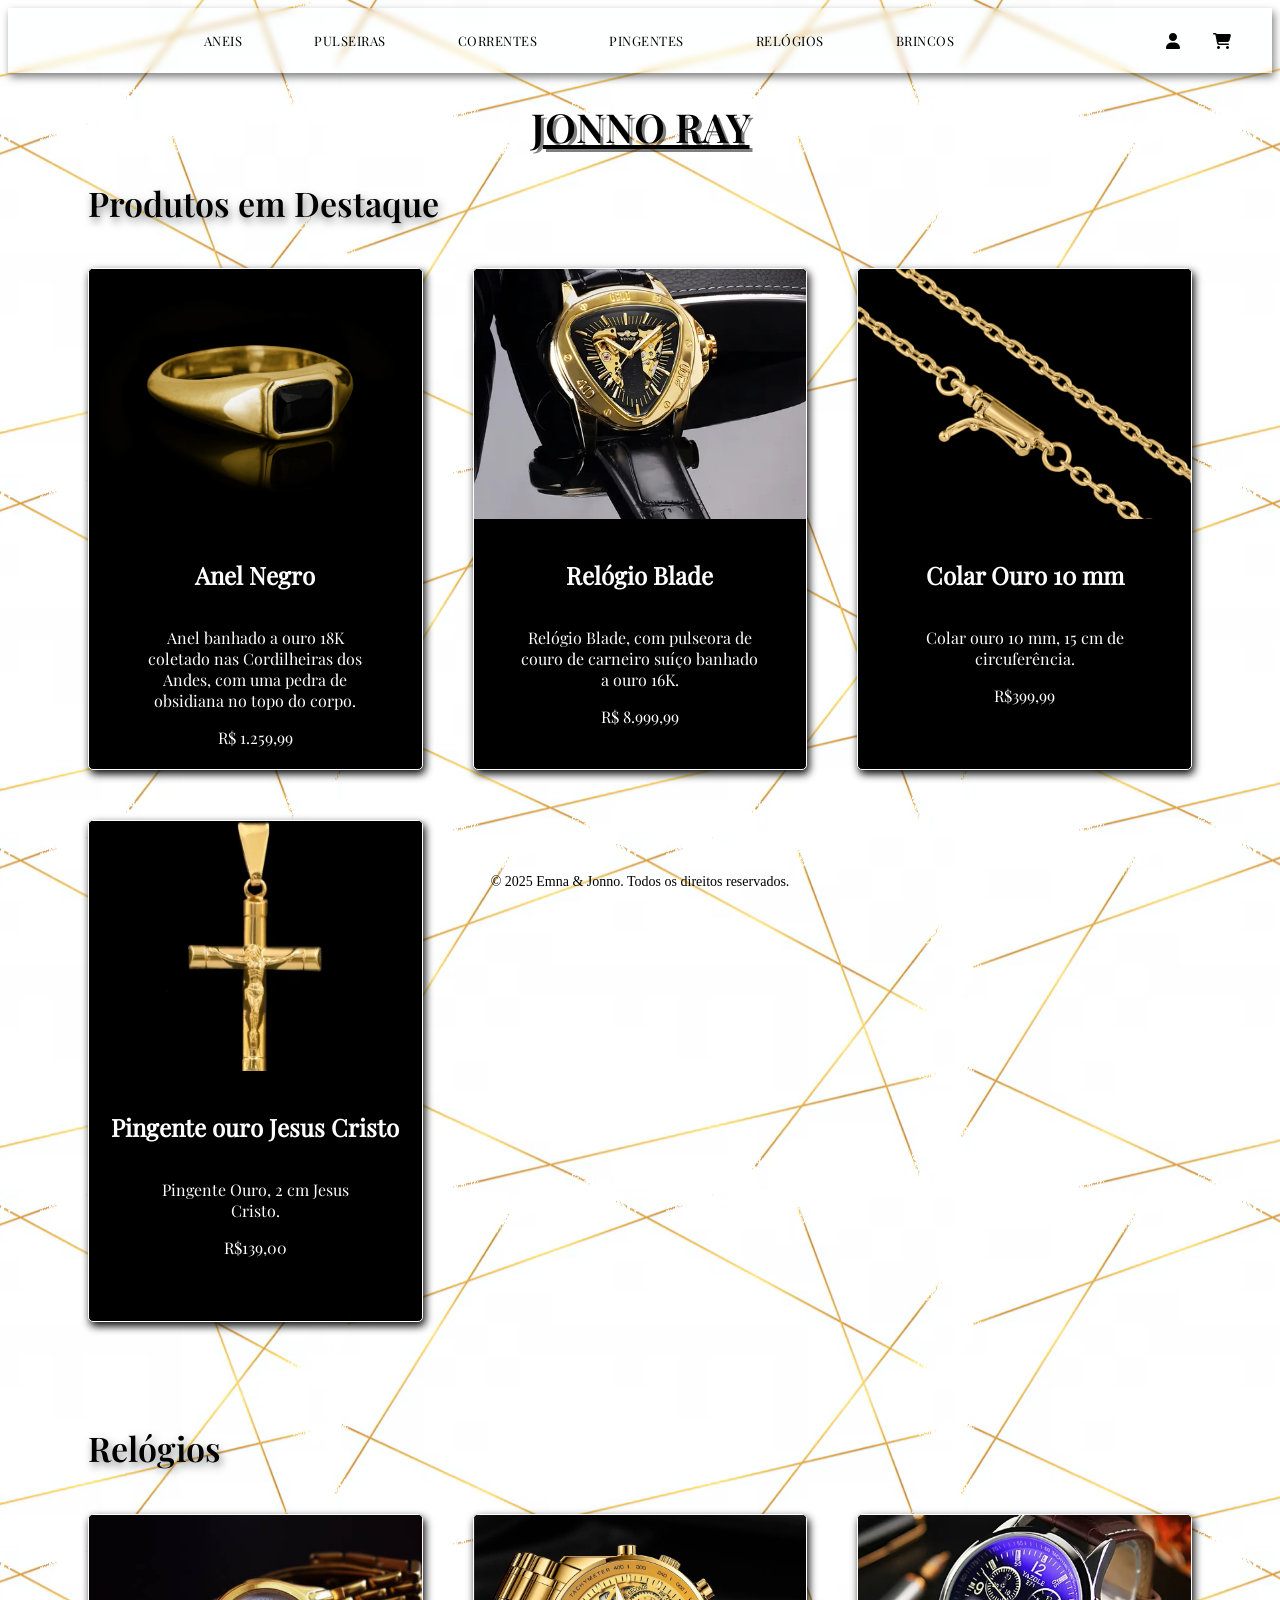
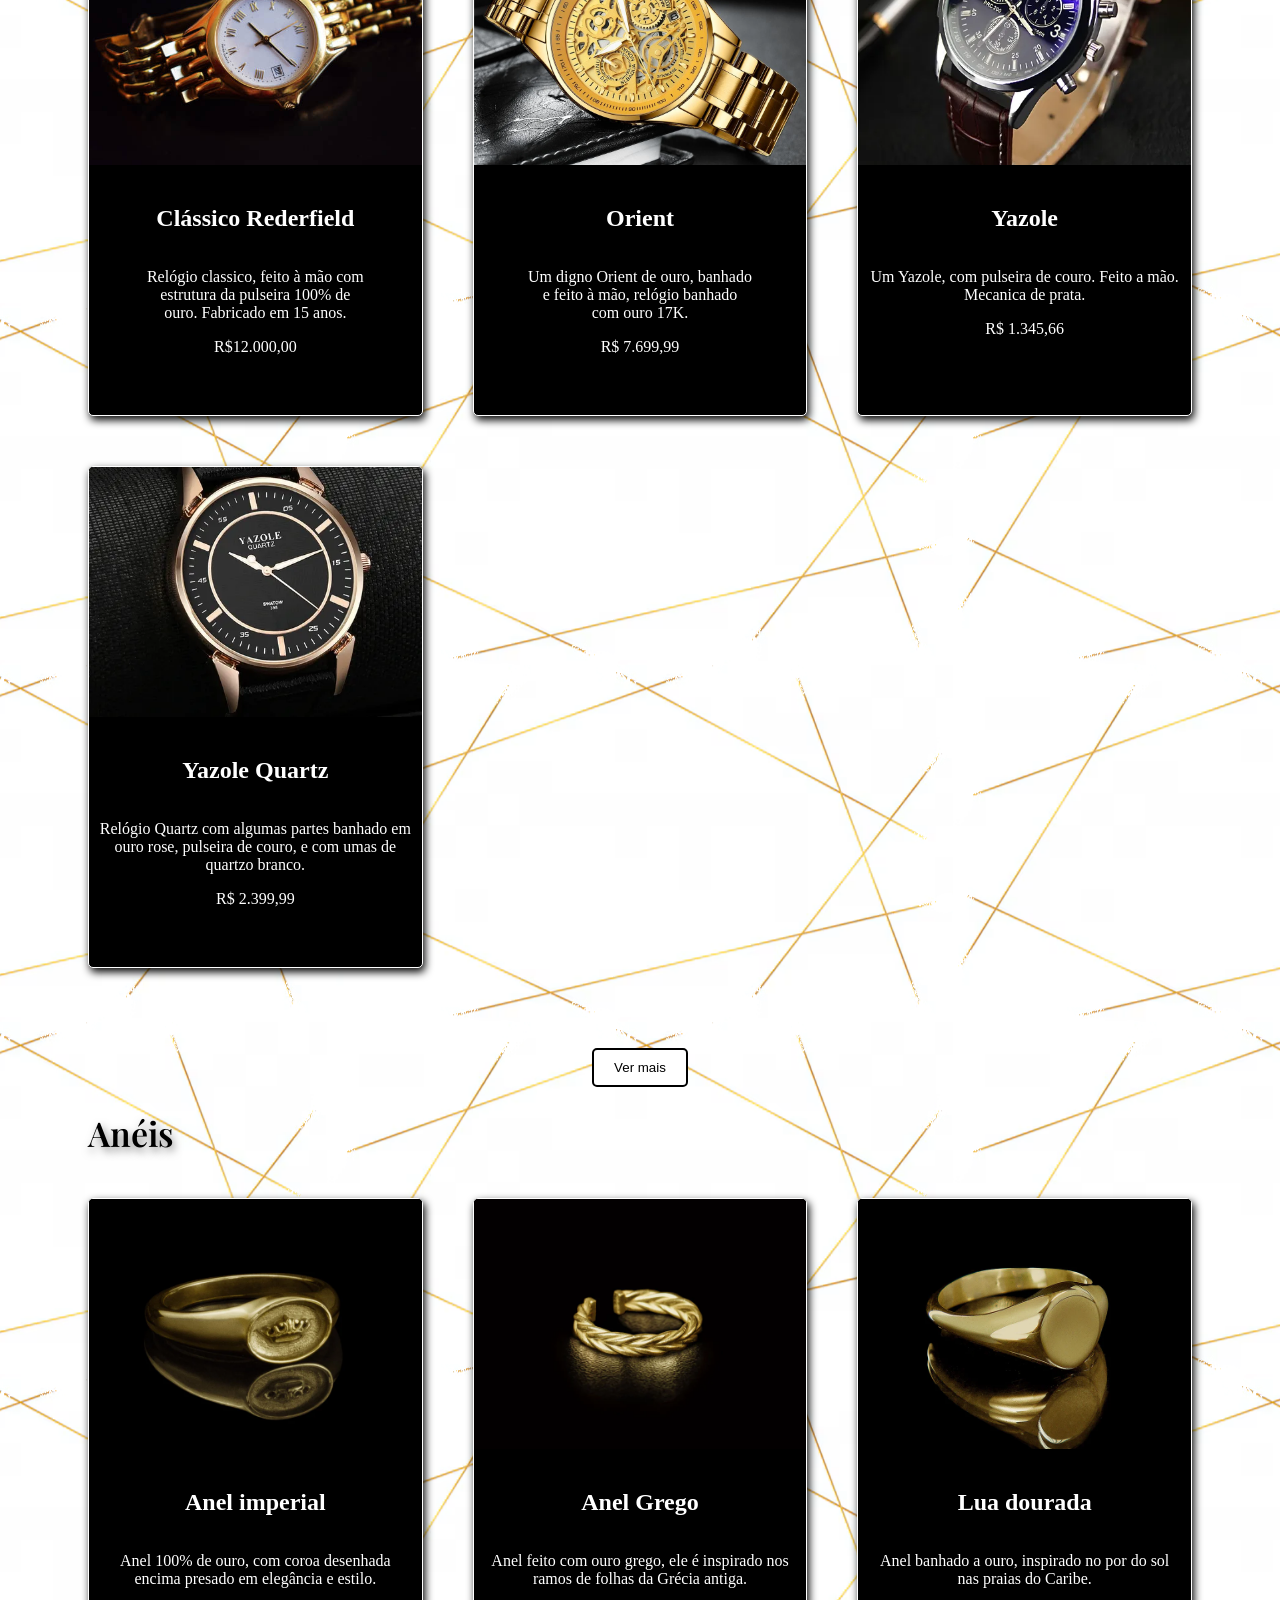
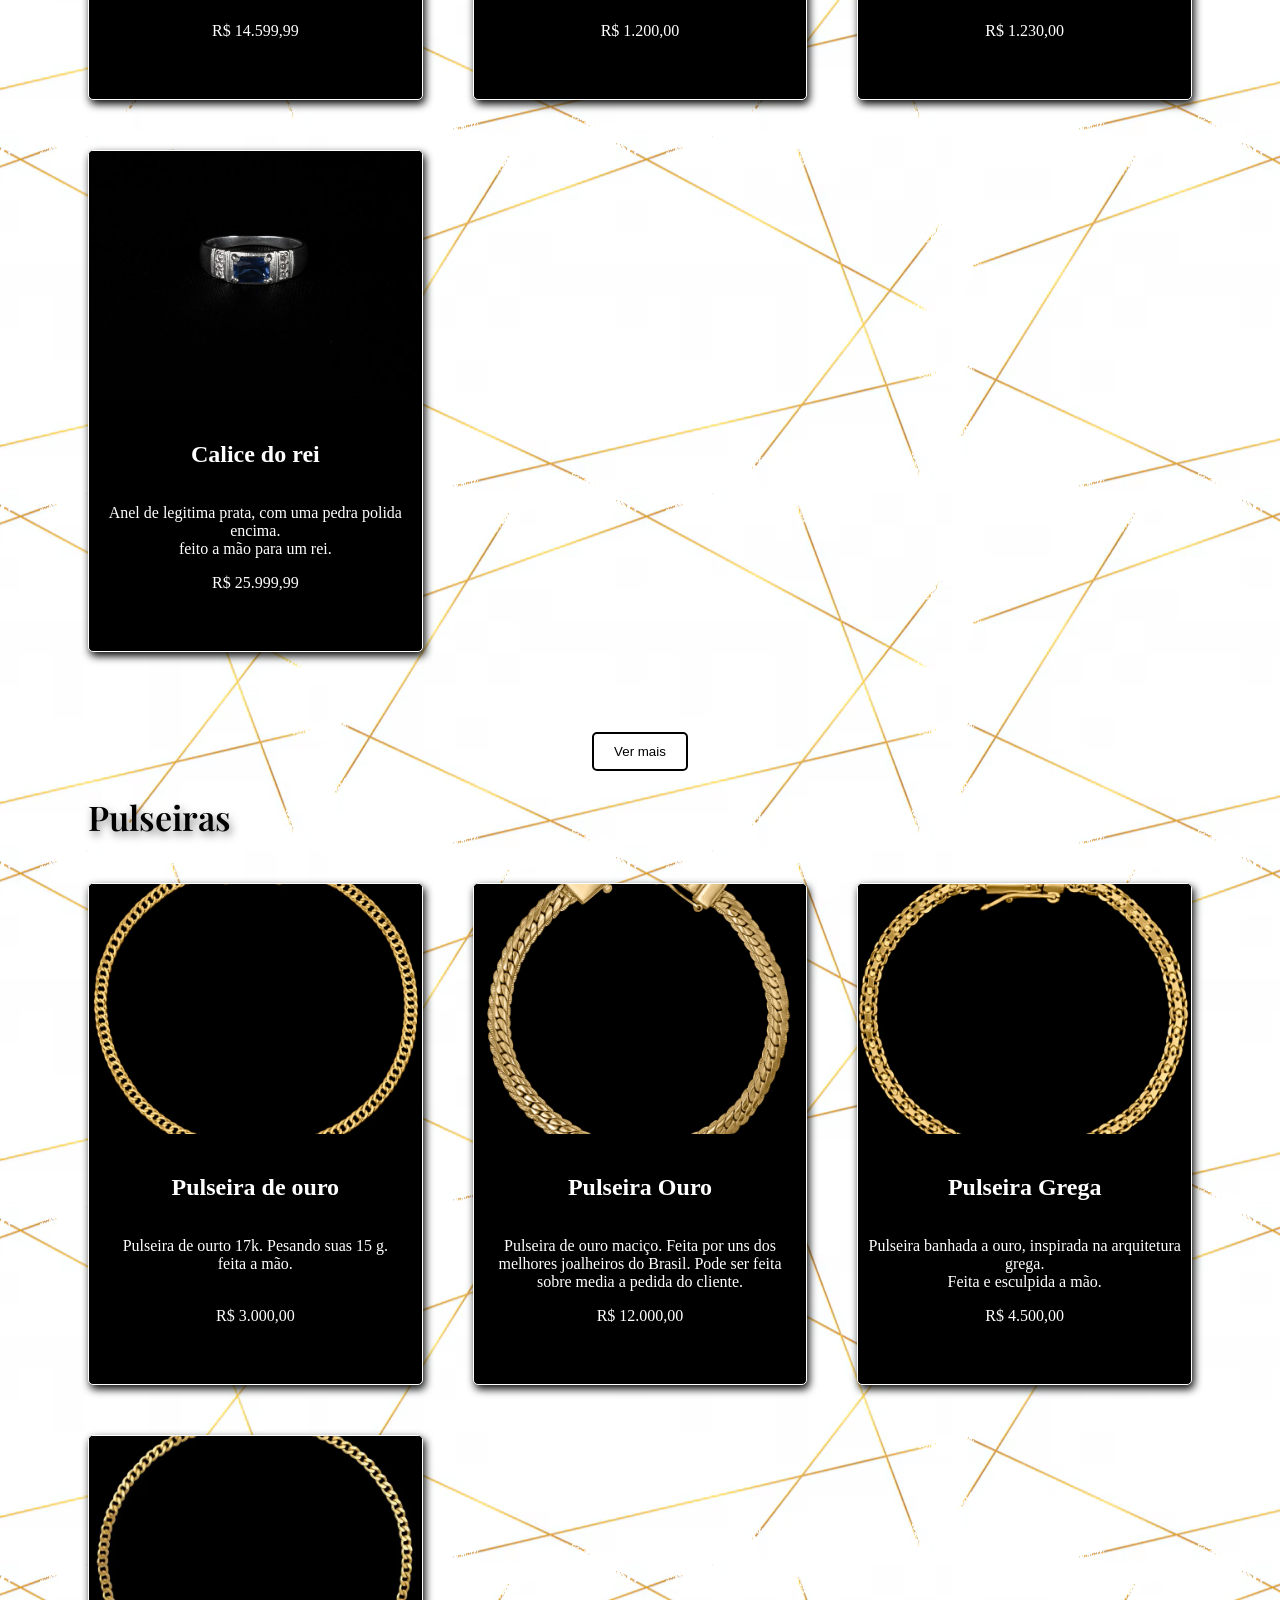
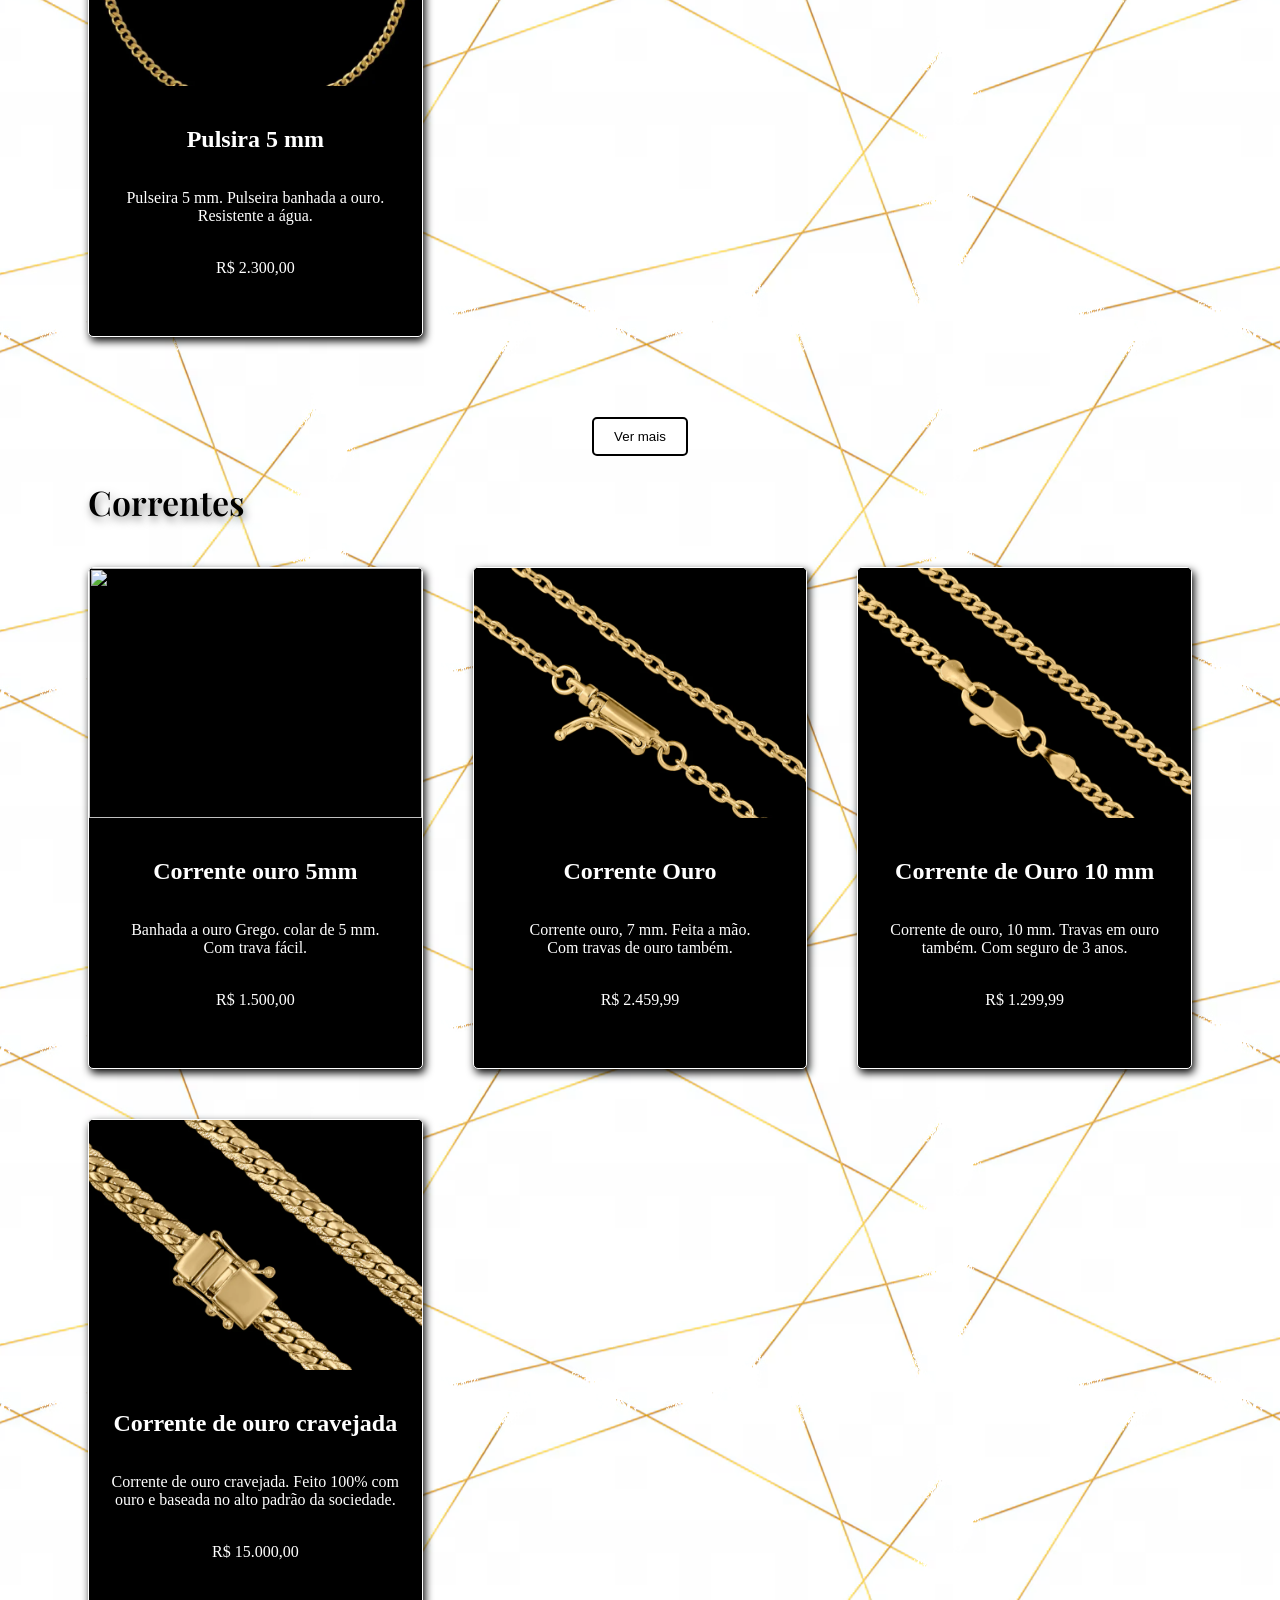
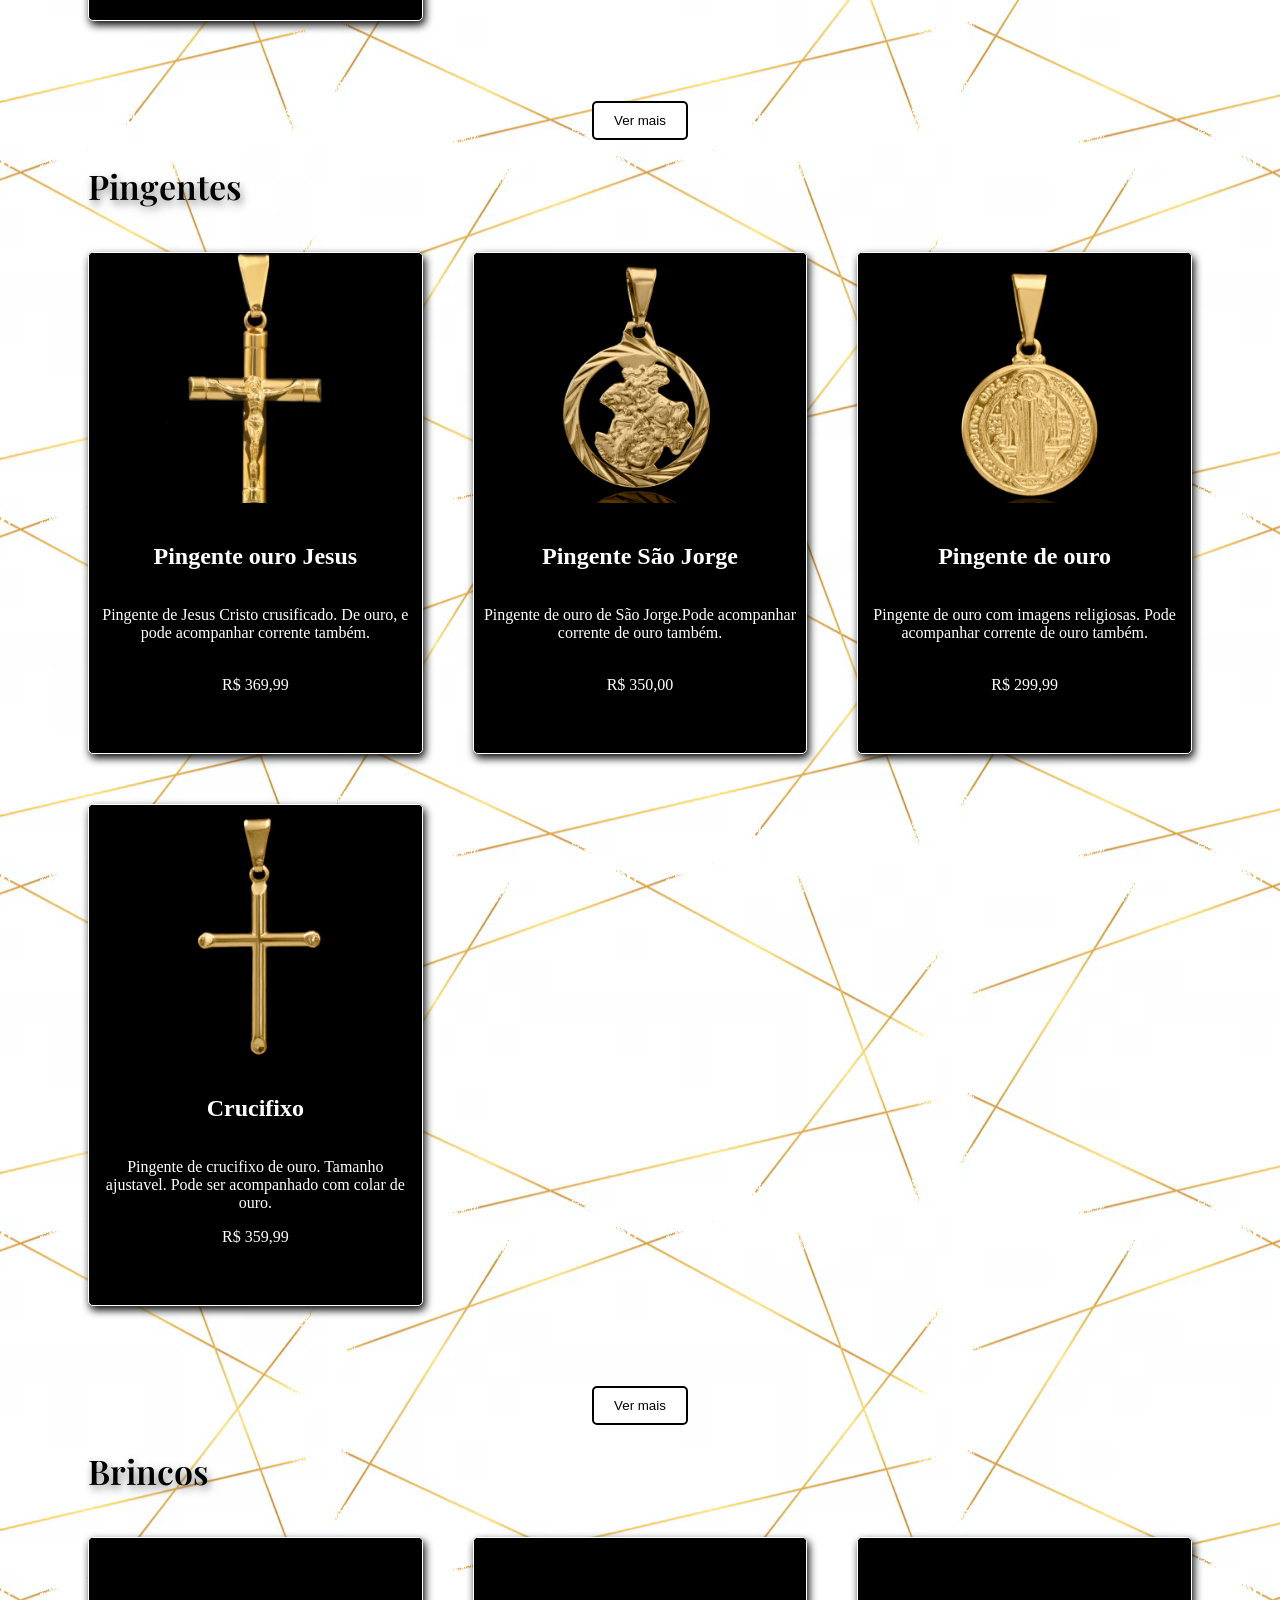
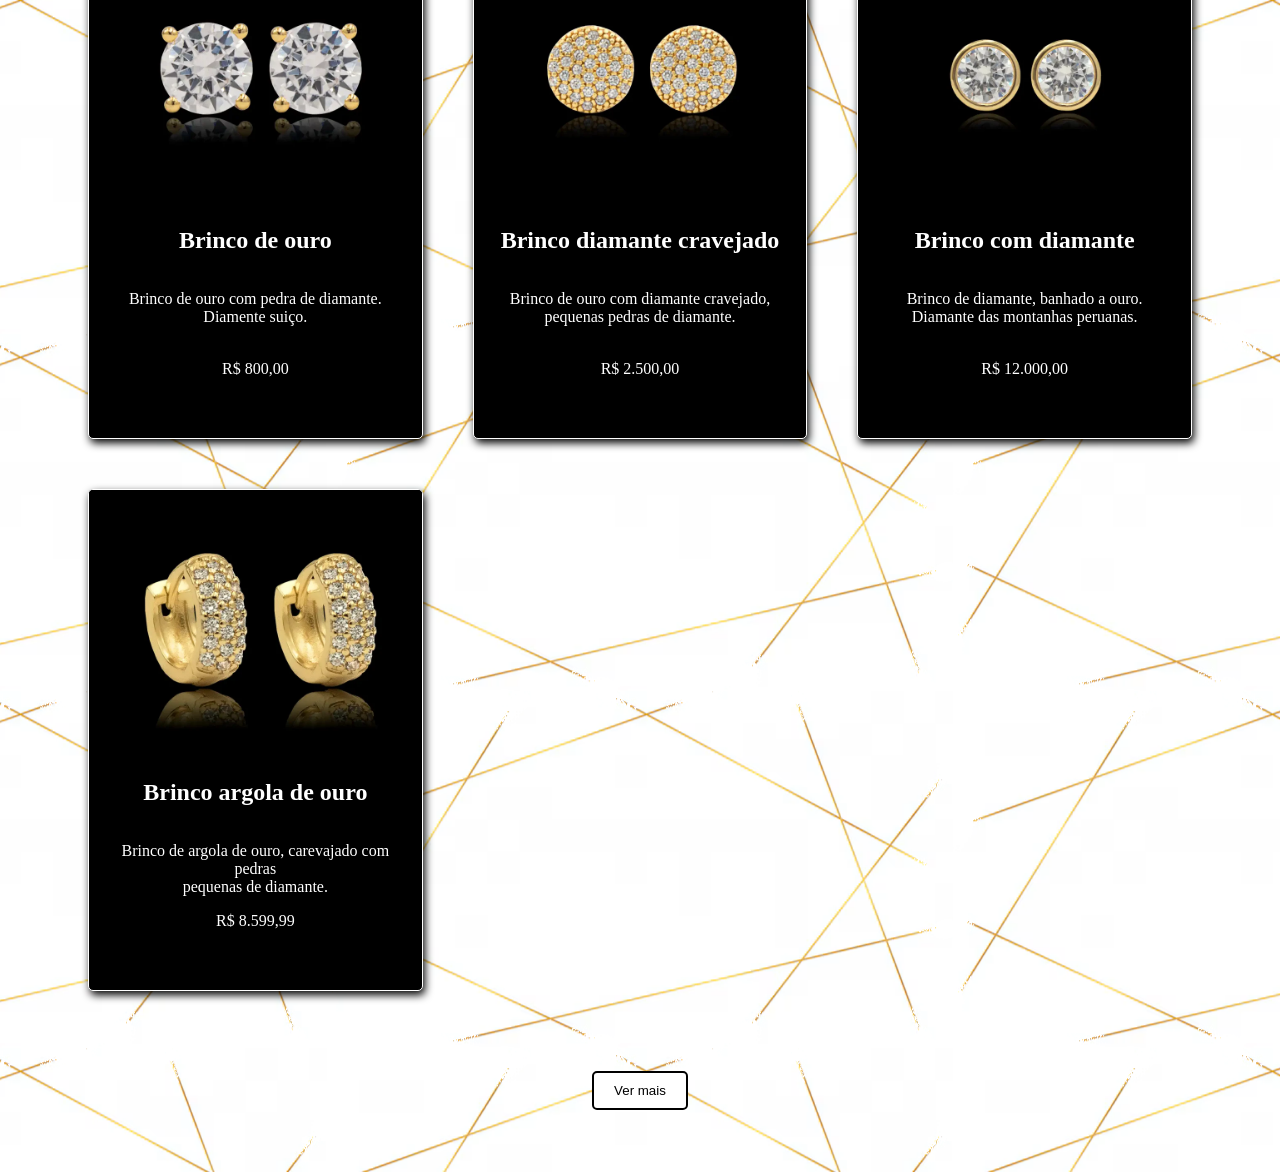
==== Emna&Jonno/jonno.html @ e4419581 "Add files via upload Primeiro commit para lançar o site." ====
<!DOCTYPE html>
<html lang="pt-BR">
<head>
    <meta charset="UTF-8">
    <meta name="viewport" content="width=device-width, initial-scale=1.0">
    <link rel="stylesheet" href="https://cdnjs.cloudflare.com/ajax/libs/normalize/8.0.1/normalize.min.css">
    <link rel="stylesheet" href="css/jonno.css">
    <link rel="stylesheet" href="https://cdnjs.cloudflare.com/ajax/libs/font-awesome/6.4.0/css/all.min.css">
    <title>Jonno Ray</title>
</head>
<body>
    <header class="navbar">
        <nav style="display: flex;">

            <i id="main-menu" class="fa fa-bars" aria-hidden="true"></i>
            

          <ul class="menu" id="menu">

            <li class="dropdown">
                <a href="#aneis" class="dropbtn">ANEIS</a>
                <div class="dropdown-content">
                  <a href="#" class="animacao">Ouro</a>
                  <a href="#" class="animacao">Prata</a>
                </div>
              </li>

            <li class="dropdown">
                <a href="#pulseiras" class="dropbtn">PULSEIRAS</a>
                <div class="dropdown-content">
                  <a href="#" class="animacao">Ouro</a>
                  <a href="#" class="animacao">Prata</a>
                </div>
              </li>

            <li class="dropdown">
                <a href="#correntes" class="dropbtn">CORRENTES</a>
                <div class="dropdown-content">
                  <a href="#" class="animacao">Ouro</a>
                  <a href="#" class="animacao">Prata</a>
                </div>
              </li>

            <li class="dropdown">
                <a href="#pingentes" class="dropbtn">PINGENTES</a>
                <div class="dropdown-content">
                  <a href="#" class="animacao">Ouro</a>
                  <a href="#" class="animacao">Prata</a>
                </div>
              </li>

            <li class="dropdown">
                <a href="#relogios" class="dropbtn">RELÓGIOS</a>
                <div class="dropdown-content">
                  <a href="#" class="animacao">Ouro</a>
                  <a href="#" class="animacao">Prata</a>
                </div>
              </li>

             <li class="dropdown">
                <a href="#brincos" class="dropbtn">BRINCOS</a>
                <div class="dropdown-content">
                  <a href="#" class="animacao">Ouro</a>
                  <a href="#" class="animacao">Prata</a>
                </div>
              </li>
            
          </ul>

          <div class="icon">

            <div class="main-user">
              <a href="login.html"><i  id="main-user" class="fa fa-user" aria-hidden="true"></i></a>  
            </div>

            <div class="main-cart">
                <a href="carrinho.html"><i id="main-cart" class="fa fa-shopping-cart" aria-hidden="true"></i></a>
            </div>

          </div>
        
        </nav>
      </header>

      <!-------------------- main -------------------->

      <main>

        <u><h1 class="h1-titulo">JONNO RAY</h1></u>

        <h1 class="h1">Produtos em Destaque</h1>

        <section class="produtos">
            <div class="box">
                <div class="box-img">
                    <img src="img/JonnoRay-img/anel ouro 1.webp" alt="Anél Negro de ouro">
                </div>
                <div class="box-info">
                    <h2 class="descricao">Anel Negro</h2>
                    <p class="descricao">Anel banhado a ouro 18K<br>coletado nas Cordilheiras dos<br>Andes, com uma pedra de<br>obsidiana no topo do corpo.</p>
                    <span class="descricao">R$ 1.259,99</span>
                </div>
            </div>

            <div class="box">
                <div class="box-img">
                    <img src="img/JonnoRay-img/relogio novo de ouro.webp" alt="Relógio de ouro - Blade">
                </div>
                <div class="box-info">
                    <h2 class="descricao">Relógio Blade</h2>
                    <p class="descricao">Relógio Blade, com pulseora de<br>couro de carneiro suíço banhado<br>a ouro 16K.</p>
                    <span class="descricao">R$ 8.999,99</span>
                </div>
            </div>

            <div class="box">
                <div class="box-img">
                    <img src="img/JonnoRay-img/colar ouro 2.webp" alt="Colar de ouro">
                </div>
                <div class="box-info">
                    <h2 class="descricao">Colar Ouro 10 mm</h2>
                    <p class="descricao">Colar ouro 10 mm, 15 cm de<br>circuferência.</p>
                    <span class="descricao">R$399,99</span>
                </div>
            </div>

            <div class="box">
                <div class="box-img">
                    <img src="img/JonnoRay-img/pingente ouro 1.webp" alt="Pinjente de cruz de ouro">
                </div>
                <div class="box-info">
                    <h2 class="descricao">Pingente ouro Jesus Cristo</h2>
                    <p class="descricao">Pingente Ouro, 2 cm Jesus<br>Cristo.</p>
                    <span class="descricao">R$139,00</span>
                </div>
            </div>
        </section>

        <!-------------------- segundo andar -------------------->

        <h1 class="h1">Relógios</h1>

        <section class="produtos" id="relogios">
            <div class="box" id="relogios">
                <div class="box-img">
                    <img src="img/JonnoRay-img/relogio ouro 4.jpg" alt="Relógio de ouro Clássico Rederfield">
                </div>
                <div class="box-info">
                    <h2>Clássico Rederfield</h2>
                    <p>Relógio classico, feito à mão com<br>estrutura da pulseira 100% de<br>ouro. Fabricado em 15 anos.</p>
                    <span>R$12.000,00</span>
                    <button class="b-comprar">Comprar</button>
                </div>
            </div>

            <div class="box" id="relogios">
                <div class="box-img">
                    <img src="img/JonnoRay-img/Relógio ouro 2.webp" alt="Relógio de ouro Orient">
                </div>
                <div class="box-info">
                    <h2>Orient</h2>
                    <p>Um digno Orient de ouro, banhado<br>e feito à mão, relógio banhado<br>com ouro 17K.</p>
                    <span>R$ 7.699,99</span>
                    <button class="b-comprar">Comprar</button>
                </div>
            </div>

            <div class="box" id="relogios">
                <div class="box-img">
                    <img src="img/JonnoRay-img/relogio prata 1.webp" alt="Relógio de prata">
                </div>
                <div class="box-info">
                    <h2>Yazole</h2>
                    <p>Um Yazole, com pulseira de couro.
                        Feito a mão. <br>
                        Mecanica de prata.</p>
                    <span>R$ 1.345,66</span>
                    <button class="b-comprar">Comprar</button>
                </div>
            </div>

            <div class="box" id="relogios">
                <div class="box-img">
                    <img src="img/JonnoRay-img/relogio ouro 1.webp" alt="Relógio de ouro">
                </div>
                <div class="box-info">
                    <h2>Yazole Quartz
                    </h2>
                    <p>Relógio Quartz com algumas partes banhado em ouro rose, pulseira de couro, e com umas de quartzo branco.</p>
                    <span>R$ 2.399,99</span>
                    <button class="b-comprar">Comprar</button>
                </div>
            </div>
        </section>

        

        <section id="extraSection1" class="hidden produtos">
            <div class="box">
                <div class="box-img">
                    <img src="img/JonnoRay-img/Relógio ouro 2.webp" alt="">
                </div>
                <div class="box-info">
                    <h2></h2>
                    <p></p>
                    <span></span>
                    <button class="b-comprar">Comprar</button>
                </div>
            </div>
            <div class="box">
                <div class="box-img">
                    
                </div>
                <div class="box-info">
                    <h2></h2>
                    <p></p>
                    <span></span>
                    <button class="b-comprar">Comprar</button>
                </div>
            </div>
            <div class="box">
                <div class="box-img">
                    
                </div>
                <div class="box-info">
                    <h2></h2>
                    <p></p>
                    <span></span>
                    <button class="b-comprar">Comprar</button>
                </div>
            </div>
            <div class="box">
                <div class="box-img">
                    
                </div>
                <div class="box-info">
                    <h2></h2>
                    <p></p>
                    <span></span>
                    <button class="b-comprar">Comprar</button>
                </div>
            </div>
          </section>

          <div class="divVerMais">
            <button id="verMaisBtn1" class="BVerMais">Ver mais</button>
          </div>

        <!-------------------- terceiro andar -------------------->

        <h1 class="h1">Anéis</h1>

        <section class="produtos" id="aneis">
            <div class="box" id="aneis">
                <div class="box-img">
                    <img src="img/JonnoRay-img/anel ouro 2.webp" alt="">
                </div>
                <div class="box-info">
                    <h2>Anel imperial</h2>
                    <p>Anel 100% de ouro, com coroa desenhada encima
                        presado em elegância e estilo.</p><br>
                    <span>R$ 14.599,99</span>
                    <button class="b-comprar">Comprar</button>
                </div>
            </div>

            <div class="box" id="aneis">
                <div class="box-img">
                    <img src="img/JonnoRay-img/anel ouro 5.webp" alt="">
                </div>
                <div class="box-info">
                    <h2>Anel Grego</h2>
                    <p>Anel feito com ouro grego, ele é inspirado nos ramos de
                        folhas da Grécia antiga.</p><br>
                    <span>R$ 1.200,00</span>
                    <button class="b-comprar">Comprar</button>
                </div>
            </div>

            <div class="box" id="aneis">
                <div class="box-img">
                    <img src="img/JonnoRay-img/anel ouro 3.webp" alt="">
                </div>
                <div class="box-info">
                    <h2>Lua dourada</h2>
                    <p>Anel banhado a ouro, inspirado no por do sol nas
                        praias do Caribe.</p><br>
                    <span>R$ 1.230,00</span>
                    <button class="b-comprar">Comprar</button>
                </div>
            </div>

            <div class="box" id="aneis">
                <div class="box-img">
                    <img src="img/JonnoRay-img/anel prata 4.webp" alt="">
                </div>
                <div class="box-info">
                    <h2>Calice do rei</h2>
                    <p>Anel de legitima prata, com uma pedra polida encima. <br>
                    feito a mão para um rei. </p>
                    <span>R$ 25.999,99</span>
                    <button class="b-comprar">Comprar</button>
                </div>
            </div>
        </section>
        
        <section id="extraSection2" class="hidden produtos">
            <div class="box">
                <div class="box-img">
                    
                </div>
                <div class="box-info">
                    <h2></h2>
                    <p></p>
                    <span></span>
                    <button class="b-comprar">Comprar</button>
                </div>
            </div>
            <div class="box">
                <div class="box-img">
                    
                </div>
                <div class="box-info">
                    <h2></h2>
                    <p></p>
                    <span></span>
                    <button class="b-comprar">Comprar</button>
                </div>
            </div>
            <div class="box">
                <div class="box-img">
                    
                </div>
                <div class="box-info">
                    <h2></h2>
                    <p></p>
                    <span></span>
                    <button class="b-comprar">Comprar</button>
                </div>
            </div>
            <div class="box">
                <div class="box-img">
                    
                </div>
                <div class="box-info">
                    <h2></h2>
                    <p></p>
                    <span></span>
                    <button class="b-comprar">Comprar</button>
                </div>
            </div>
          </section>

          <div class="divVerMais">
            <button id="verMaisBtn2" class="BVerMais">Ver mais</button>
          </div>

        <!-------------------- quarto andar -------------------->

        <h1 class="h1">Pulseiras</h1>

        <section class="produtos" id="pulseiras">
            <div class="box" id="pulseiras">
                <div class="box-img">
                    <img src="img/JonnoRay-img/pulseira ouro 1.webp" alt="">
                </div>
                <div class="box-info">
                    <h2>Pulseira de ouro </h2>
                    <p>Pulseira de ourto 17k. Pesando suas 15 g. <br>
                    feita a mão.</p><br>
                    <span>R$ 3.000,00</span>
                    <button class="b-comprar">Comprar</button>
                </div>
            </div>

            <div class="box" id="pulseiras">
                <div class="box-img">
                    <img src="img/JonnoRay-img/pulseira ouro 2.webp" alt="">
                </div>
                <div class="box-info">
                    <h2>Pulseira Ouro</h2>
                    <p>Pulseira de ouro maciço. Feita por uns dos melhores joalheiros do Brasil.
                    Pode ser feita sobre media a pedida do cliente.
                    </p>
                    <span>R$ 12.000,00</span>
                    <button class="b-comprar">Comprar</button>
                </div>
            </div>

            <div class="box" id="pulseiras">
                <div class="box-img">
                    <img src="img/JonnoRay-img/pulseira ouro 3.webp" alt="">
                </div>
                <div class="box-info">
                    <h2>Pulseira Grega </h2>
                    <p>Pulseira banhada a ouro, inspirada na arquitetura grega. <br>
                         Feita e esculpida a mão.</p>
                    <span>R$ 4.500,00</span>
                    <button class="b-comprar">Comprar</button>
                </div>
            </div>

            <div class="box" id="pulseiras">
                <div class="box-img">
                    <img src="img/JonnoRay-img/pulseira ouro 5.webp" alt="">
                </div>
                <div class="box-info">
                    <h2>Pulsira 5 mm</h2>
                    <p>Pulseira 5 mm. Pulseira banhada a ouro. <br>
                        Resistente a água.</p><br>
                    <span>R$ 2.300,00</span>
                    <button class="b-comprar">Comprar</button>
                </div>
            </div>
        </section>
        

        <section id="extraSection3" class="hidden produtos">
            <div class="box">
                <div class="box-img">
                    
                </div>
                <div class="box-info">
                    <h2></h2>
                    <p></p>
                    <span></span>
                    <button class="b-comprar">Comprar</button>
                </div>
            </div>
            <div class="box">
                <div class="box-img">
                    
                </div>
                <div class="box-info">
                    <h2></h2>
                    <p></p>
                    <span></span>
                    <button class="b-comprar">Comprar</button>
                </div>
            </div>
            <div class="box">
                <div class="box-img">
                    
                </div>
                <div class="box-info">
                    <h2></h2>
                    <p></p>
                    <span></span>
                    <button class="b-comprar">Comprar</button>
                </div>
            </div>
            <div class="box">
                <div class="box-img">
                    
                </div>
                <div class="box-info">
                    <h2></h2>
                    <p></p>
                    <span></span>
                    <button class="b-comprar">Comprar</button>
                </div>
            </div>
          </section>

          <div class="divVerMais">
            <button id="verMaisBtn3" class="BVerMais">Ver mais</button>
          </div>

        <!-------------------- quinto andar -------------------->

        <h1 class="h1">Correntes</h1>

        <section class="produtos" id="correntes">
            <div class="box" id="correntes">
                <div class="box-img">
                    <img src="img/JonnoRay-img/colar ouro 1.webp" alt="">
                </div>
                <div class="box-info">
                    <h2>Corrente ouro 5mm</h2>
                    <p>Banhada a ouro Grego. colar de 5 mm. <br>Com trava fácil.</p><br>
                    <span>R$ 1.500,00</span>
                    <button class="b-comprar">Comprar</button>
                </div>
            </div>

            <div class="box" id="correntes">
                <div class="box-img">
                    <img src="img/JonnoRay-img/colar ouro 2.webp" alt="">
                </div>
                <div class="box-info">
                    <h2>Corrente Ouro</h2>
                    <p>Corrente ouro, 7 mm. Feita a mão. <br>
                    Com travas de ouro também.</p><br>
                    <span>R$ 2.459,99</span>
                    <button class="b-comprar">Comprar</button>
                </div>
            </div>

            <div class="box" id="correntes">
                <div class="box-img">
                    <img src="img/JonnoRay-img/colar ouro 3.webp" alt="">
                </div>
                <div class="box-info">
                    <h2>Corrente de Ouro 10 mm</h2>
                    <p>Corrente de ouro, 10 mm.
                    Travas em ouro também. Com seguro de 3 anos. </p><br>
                    <span>R$ 1.299,99</span>
                    <button class="b-comprar">Comprar</button>
                </div>
            </div>

            <div class="box" id="correntes">
                <div class="box-img">
                    <img src="img/JonnoRay-img/colar ouro 4.webp" alt="">
                </div>
                <div class="box-info">
                    <h2>Corrente de ouro cravejada</h2>
                    <p>Corrente de ouro cravejada. Feito 100% com ouro e baseada no alto padrão da
                         sociedade.</p><br>
                    <span>R$ 15.000,00</span>
                    <button class="b-comprar">Comprar</button>
                </div>
            </div>
        </section>

        
        <section id="extraSection4" class="hidden produtos">
            <div class="box">
                <div class="box-img">
                    <img src="" alt="">
                </div>
                <div class="box-info">
                    <h2></h2>
                    <p></p>
                    <span></span>
                    <button class="b-comprar">Comprar</button>
                </div>
            </div>
            <div class="box">
                <div class="box-img">
                    
                </div>
                <div class="box-info">
                    <h2></h2>
                    <p></p>
                    <span></span>
                    <button class="b-comprar">Comprar</button>
                </div>
            </div>
            <div class="box">
                <div class="box-img">
                    
                </div>
                <div class="box-info">
                    <h2></h2>
                    <p></p>
                    <span></span>
                    <button class="b-comprar">Comprar</button>
                </div>
            </div>
            <div class="box">
                <div class="box-img">
                    
                </div>
                <div class="box-info">
                    <h2></h2>
                    <p></p>
                    <span></span>
                    <button class="b-comprar">Comprar</button>
                </div>
            </div>
          </section>

          <div class="divVerMais">
            <button id="verMaisBtn4" class="BVerMais">Ver mais</button>
          </div>

        <!-------------------- sexto andar -------------------->

        <h1 class="h1">Pingentes</h1>

        <section class="produtos" id="pingentes">
            <div class="box" id="pingentes">
                <div class="box-img">
                    <img src="img/JonnoRay-img/pingente ouro 1.webp" alt="">
                </div>
                <div class="box-info">
                    <h2>Pingente ouro Jesus</h2>
                    <p>Pingente de Jesus Cristo crusificado. 
                        De ouro, e pode acompanhar corrente também.</p><br>
                    <span>R$ 369,99</span>
                    <button class="b-comprar">Comprar</button>
                </div>
            </div>

            <div class="box" id="pingentes">
                <div class="box-img">
                    <img src="img/JonnoRay-img/pingente ouro 2.webp" alt="">
                </div>
                <div class="box-info">
                    <h2>Pingente São Jorge</h2>
                    <p>Pingente de ouro de São Jorge.Pode acompanhar corrente de ouro também. </p><br>
                    <span>R$ 350,00</span>
                    <button class="b-comprar">Comprar</button>
                </div>
            </div>

            <div class="box" id="pingentes">
                <div class="box-img">
                    <img src="img/JonnoRay-img/pingente ouro 3.webp" alt="">
                </div>
                <div class="box-info">
                    <h2>Pingente de ouro </h2>
                    <p>Pingente de ouro com imagens religiosas.
                    Pode acompanhar corrente de ouro também. </p><br>
                    <span>R$ 299,99</span>
                    <button class="b-comprar">Comprar</button>
                </div>
            </div>

            <div class="box" id="pingentes">
                <div class="box-img">
                    <img src="img/JonnoRay-img/pingente ouro 5.webp" alt="">
                </div>
                <div class="box-info">
                    <h2>Crucifixo</h2>
                    <p>Pingente de crucifixo de ouro. Tamanho ajustavel.
                    Pode ser acompanhado com colar de ouro.</p> 
                    <span>R$ 359,99</span>
                    <button class="b-comprar">Comprar</button>
                </div>
            </div>
        </section>

        
        <section id="extraSection5" class="hidden produtos">
            <div class="box">
                <div class="box-img">
                    
                </div>
                <div class="box-info">
                    <h2></h2>
                    <p></p>
                    <span></span>
                    <button class="b-comprar">Comprar</button>
                </div>
            </div>
            <div class="box">
                <div class="box-img">
                    
                </div>
                <div class="box-info">
                    <h2></h2>
                    <p></p>
                    <span></span>
                    <button class="b-comprar">Comprar</button>
                </div>
            </div>
            <div class="box">
                <div class="box-img">
                    
                </div>
                <div class="box-info">
                    <h2></h2>
                    <p></p>
                    <span></span>
                    <button class="b-comprar">Comprar</button>
                </div>
            </div>
            <div class="box">
                <div class="box-img">
                    
                </div>
                <div class="box-info">
                    <h2></h2>
                    <p></p>
                    <span></span>
                    <button class="b-comprar">Comprar</button>
                </div>
            </div>
          </section>

          <div class="divVerMais">
            <button id="verMaisBtn5" class="BVerMais">Ver mais</button>
          </div>

        <!-------------------- sétimo andar -------------------->

        <h1 class="h1">Brincos</h1>

        <section class="produtos" id="brincos">
            <div class="box" id="brincos">
                <div class="box-img">
                    <img src="img/JonnoRay-img/brinco ouro 1.webp" alt="">
                </div>
                <div class="box-info">
                    <h2>Brinco de ouro</h2>
                    <p>Brinco de ouro com pedra de diamante. <br>
                        Diamente suiço. </p><br>
                    <span>R$ 800,00</span>
                    <button class="b-comprar">Comprar</button>
                </div>
            </div>

            <div class="box" id="brincos">
                <div class="box-img">
                    <img src="img/JonnoRay-img/brinco ouro 2.webp" alt="">
                </div>
                <div class="box-info">
                    <h2>Brinco diamante cravejado</h2>
                    <p>Brinco de ouro com diamante cravejado, <br>
                        pequenas pedras de diamante.</p> <br>
                    <span>R$ 2.500,00</span>
                    <button class="b-comprar">Comprar</button>
                </div>
            </div>

            <div class="box" id="brincos">
                <div class="box-img">
                    <img src="img/JonnoRay-img/brinco ouro 3.webp" alt="">
                </div>
                <div class="box-info">
                    <h2>Brinco com diamante</h2>
                    <p> Brinco de diamante, banhado a ouro. <br>
                    Diamante das montanhas peruanas.</p> <br>
                    <span>R$ 12.000,00</span>
                    <button class="b-comprar">Comprar</button>
                </div>
            </div>

            <div class="box" id="brincos">
                <div class="box-img">
                    <img src="img/JonnoRay-img/brinco ouro 4.webp" alt="">
                </div>
                <div class="box-info">
                    <h2>Brinco argola de ouro</h2>
                    <p>Brinco de argola de ouro, carevajado com pedras <br>
                        pequenas de diamante.</p>
                    <span>R$ 8.599,99</span>
                    <button class="b-comprar">Comprar</button>
                </div>
            </div>
        </section>

            
        <section id="extraSection6" class="hidden produtos">
            <div class="box">
                <div class="box-img">
                    
                </div>
                <div class="box-info">
                    <h2></h2>
                    <p></p>
                    <span></span>
                    <button class="b-comprar">Comprar</button>
                </div>
            </div>
            <div class="box">
                <div class="box-img">
                    
                </div>
                <div class="box-info">
                    <h2></h2>
                    <p></p>
                    <span></span>
                    <button class="b-comprar">Comprar</button>
                </div>
            </div>
            <div class="box">
                <div class="box-img">
                    
                </div>
                <div class="box-info">
                    <h2></h2>
                    <p></p>
                    <span></span>
                    <button class="b-comprar">Comprar</button>
                </div>
            </div>
            <div class="box">
                <div class="box-img">
                    
                </div>
                <div class="box-info">
                    <h2></h2>
                    <p></p>
                    <span></span>
                    <button class="b-comprar">Comprar</button>
                </div>
            </div>
          </section>

          <div class="divVerMais">
            <button id="verMaisBtn6" class="BVerMais">Ver mais</button>
          </div>

          <br>
          <br>
          <br>
        
    </main>

    <!-------------------- footer -------------------->

    <footer>
        <div class="direitos-autorais" style="position: relative;">
            © 2025 Emna & Jonno. Todos os direitos reservados.
        </div>
    </footer>


    <script>
        const hamburger = document.getElementById('main-menu');
        const navLinks = document.getElementById('menu');

        hamburger.addEventListener('click', () => {
            menu.classList.toggle('active');
        });
    </script>

    <script src="js/script.js"></script>
</body>
</html>
---- Emna&Jonno/css/jonno.css ----
/*--- fonts ---*/

@font-face 
{
    font-family: Playfair-Regular;
    src: url(../fonts/PlayfairDisplay-Regular.ttf);
}

@font-face 
{
    font-family: Playfair-SemiBold;
    src: url(../fonts/PlayfairDisplay-SemiBold.ttf);
}


/*--- header ---*/

/* Navbar */

.navbar 
{
    width: 100%;
    background-color: rgba(240, 248, 255, 0.10);
    backdrop-filter: blur(3px);
    padding: 10px 0;
    position: sticky;
    top: 0;
    z-index: 1000;
    box-shadow: 2px 4px 8px rgba(0, 0, 0, 0.5);
    transition: all 0.3s ease-in-out;
}
  
.navbar-container 
{
    max-width: 100%;
    margin: 0 auto;
    padding: 0 40px;
    display: flex;
    justify-content: space-between;
    align-items: center;
}
  
.menu 
{
    list-style: none;
    display: flex;
    justify-content: center;
    flex-grow: 1;
    gap: 40px;
    background-color: rgba(240, 248, 255, 0.0);
}
  
.menu li a 
{
    font-family: 'Playfair-Regular';
    text-decoration: none;
    color: #000000;
    font-size: 13px;
    font-weight: 500;
    letter-spacing: 0.5px;
}

.animacao:hover 
{
    color: rgb(255, 255, 255);
} 

ul 
{
    list-style-type: none;
    margin: 0;
    padding: 0;
    overflow: hidden;
    background-color: rgba(240, 248, 255, 0.1);
}
  
li 
{
    float: left;
}
  
li a, .dropbtn 
{
    display: inline-block;
    color: white;
    text-align: center;
    padding: 14px 16px;
    text-decoration: none;
   
}
  
li a:hover, .dropdown:hover .dropbtn 
{
    background-color: rgba(0, 0, 0, 0.0);
    border-radius: 5px;
}
  
li.dropdown 
{
    display: inline-block;
}
  
.dropdown-content 
{
    display: none;
    position: absolute;
    background-color: #dad5d5;
    min-width: 160px;
    box-shadow: 2px 8px 16px 0px rgba(14, 14, 14, 0.418);
    z-index: 1;
    border-radius: 5px;
}
  
.dropdown-content a 
{
    color: rgb(78, 78, 78);
    padding: 12px 16px;
    text-decoration: none;
    display: block;
    text-align: left;
    font-family: 'Playfair-Regular';
}
  
.dropdown-content a:hover {background-color: #252525;}
  
.dropdown:hover .dropdown-content 
{
    display: block;
}

.dropdown-content img
{
    width: 100px;
    height: 100px;
}

#main-menu
{
  /* Eliminar o css global herdado do fa fa icons */
  all: unset;
  font-family: "Font Awesome 5 Free"; 
  font-weight: 900; /* solid */
  font-style: normal;


  display: none;
  margin-left: 25px;
  color: black;
  font-size: 30px;
  
  width: auto; 
  height: auto;
  border: 3px solid black;
  border-radius: 5px;
}

.icon
{
  width: 97px;
  display: flex;
  justify-content: space-around;
  align-items: center;
  margin-right: 25px;
}
.icon i
{
  margin: 10px;
}

a
{
  color: #000;
}

a:visited
{
  color: #000;
}

/*--- main ---*/

body
{
  background-color: #bebebe;

  min-height: 100vh;
  background-image: url(../img/fundo-branco-com-formas-de-linhas-luxuosas-douradas_1017-27144.png);
  background-repeat: repeat;
  background-position: center;
}

.h1-titulo
{
    font-family: 'Playfair-SemiBold';
    text-align: center;
    text-shadow: 3px 3px rgba(0, 0, 0, 0.5);
    font-size: 40px;
}

.h1
{
    font-family: 'Playfair-SemiBold';
    text-align: left;
    font-size: 34px;
    margin-left: 80px;
    text-shadow: 2px 4px 8px rgba(0, 0, 0, 0.5);
}

.descricao
{
    font-family: 'Playfair-Regular';
}

html 
{
  scroll-behavior: smooth; /* faz a animação automática */
}




.produtos 
{
  display: grid;            /* Coloca lado a lado */
  grid-template-columns: repeat(auto-fit, minmax(250px, 1fr));
  gap: 50px;                /* Espaço ENTRE as boxes */
  padding: 80px;            /* Margem interna em volta */
  margin-top: -60px;
  justify-content: center;  /* Centraliza no container */
  flex-wrap: wrap;          /* Faz as boxes quebrarem linha em telas pequenas */
}

.box 
{
  flex: 1;                  /* Cada box cresce igualmente */
  min-width: 250px;         /* Largura mínima opcional */
  height: 500px;
  background: #ddd;
  border-radius: 5px;      /* Cantos arredondados */
  padding: 0px;
  overflow: hidden;
  border: 1px solid white;
  background-color: #000000;
  box-shadow: 2px 4px 8px rgba(0, 0, 0, 1);
}

.box-img 
{
  height: 50%;        /* Metade da altura da box */
  overflow: hidden;
  box-shadow: 2px 4px 8px rgba(0, 0, 0, 0.5);
}

.box-img img 
{
  width: 100%;
  height: 100%;
  object-fit: cover;  /* Faz a imagem preencher sem distorcer */
}

.box-info 
{
  height: 50%;        /* Outra metade da box */
  padding: 10px;
  display: flex;
  flex-direction: column;
  justify-content: space-around; /* Espaço entre título, descrição e preço */
  text-align: center;
  color: white;
}

.box-info
{
  position: relative;
  margin-top: 10px;
  height: 40px;              /* altura fixa para evitar “pulos” */
}

.b-comprar
{
  position: absolute;
  top: 260%;
  left: 25%;
  background: #ffffff;
  color: #000;
  border-radius: 5px;
  font-family: 'Playfair-Regular';
  width: 50%;
  height: 70%;
  cursor: pointer;
  opacity: 0;
  transform: translateY(0px);
  pointer-events: none; /* não clica enquanto invisível */
  transition: all 0.4s ease;
}

.box:hover .preco
{
  opacity: 0;
  transform: translateY(-200px);
}

.box:hover .b-comprar
{
  opacity: 1;
  transform: translateY(0);
  pointer-events: auto;
}

.divVerMais
{
  width: 100%;
  display: flex;
  justify-content: center;
}

.BVerMais 
{
  padding: 10px 20px;
  border: 2px solid black;
  background: #ffffff;
  color: black;
  border-radius: 5px;
  cursor: pointer;
}

.hidden 
{
  display: none;
}



/*--- footer ---*/

footer 
{
    width: 100%;
    position: fixed;      
    bottom: 0;           
    left: 0;
   
    text-align: center;
    padding: 10px 0;
    font-size: 14px;
    z-index: 1000;       
}

.direitos-autorais 
{
    margin: 0;
}


/*--- Responsividade ---*/

@media (max-width:920px)
{
  .icon
  {
    margin-right: 10px;
  }
}

@media (max-width:880px)
{
  .menu
  {
    gap: 20px;
  }
}

@media (max-width:760px)
{
  .menu
  {
    display: none;
    flex-direction: column;
    position: absolute;
    margin-top: 55px;
    border: 2px solid black;
    border-radius: 5px;
    background-color: rgba(255, 255, 255, 0.8);
    backdrop-filter: blur(1px);
  }

  .menu.active
  {
    display: flex;
  }

  #main-menu
  {
    display: inline-block; 
    padding-top: 0px;
    padding-bottom: 0px;
    padding-left: 6px;
    padding-right: 6px;
    cursor: pointer;
  }

    nav
    {
      justify-content: space-between;
    }
}
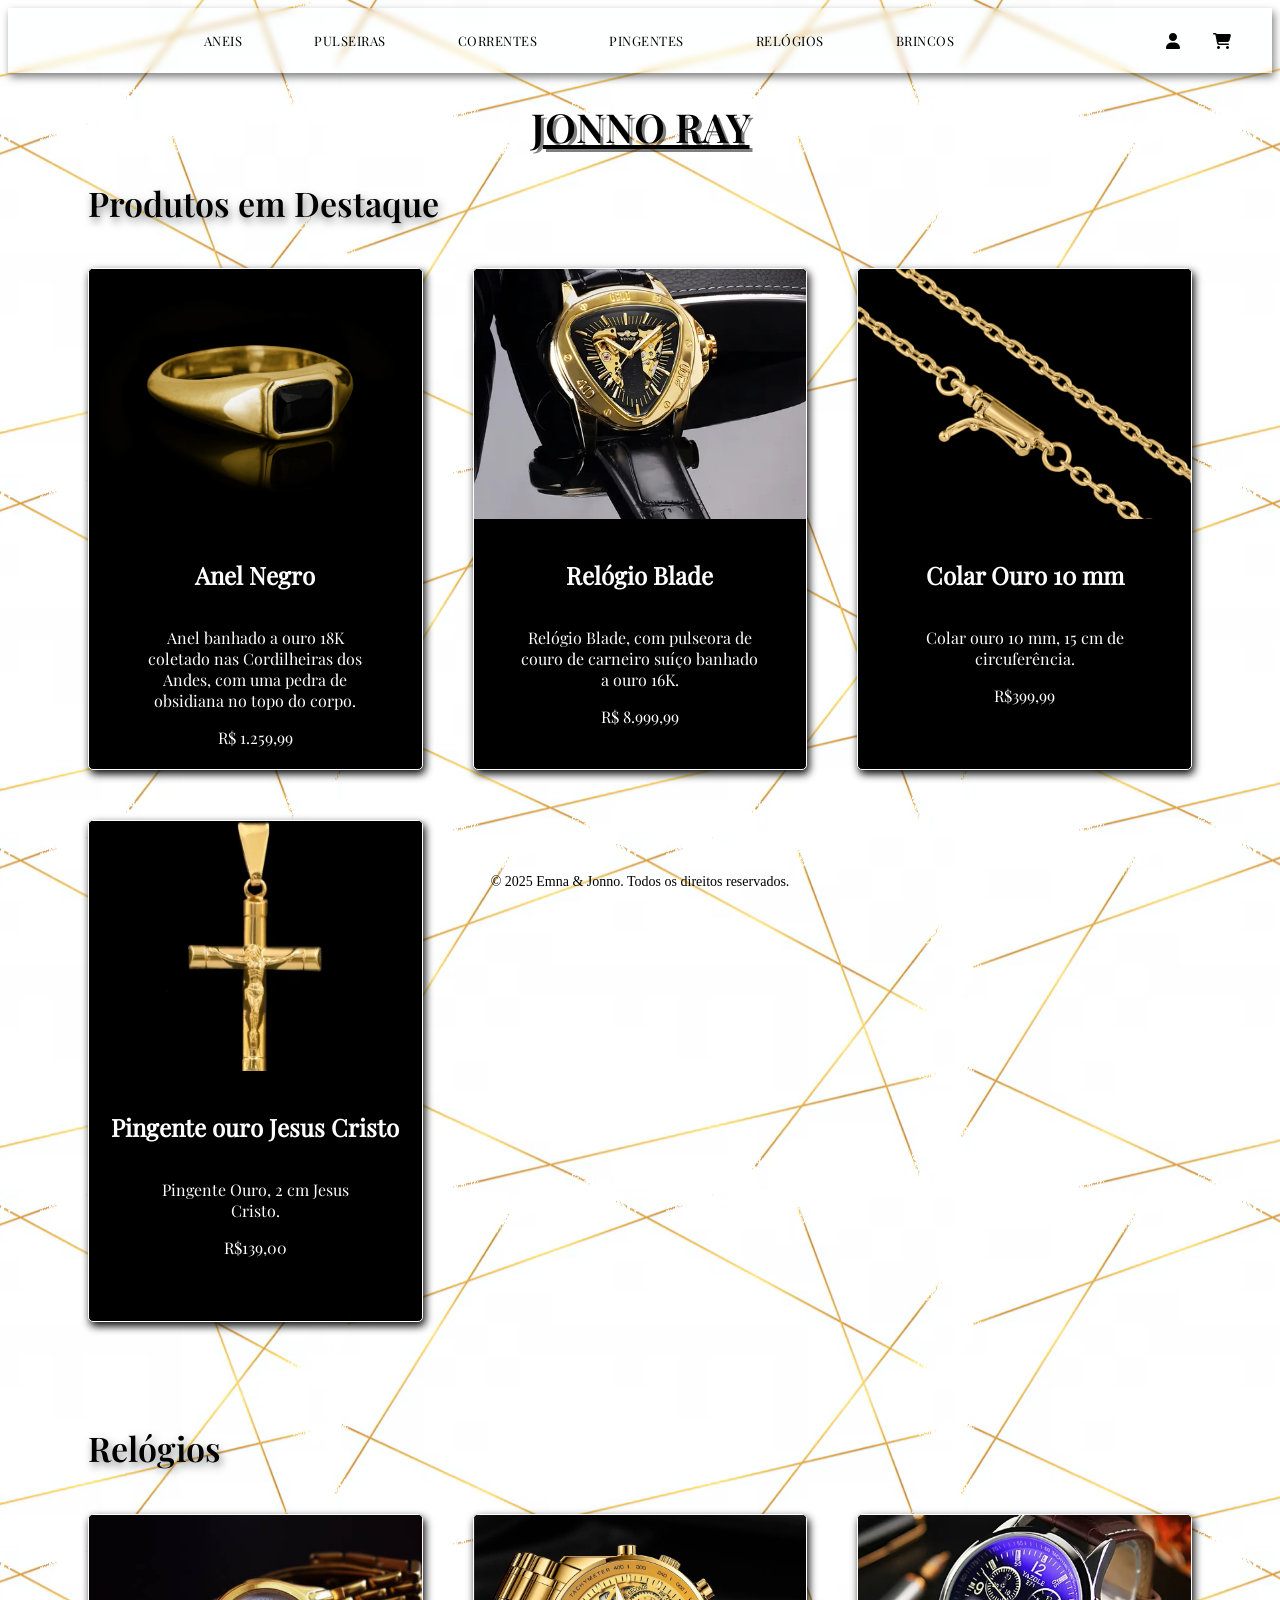
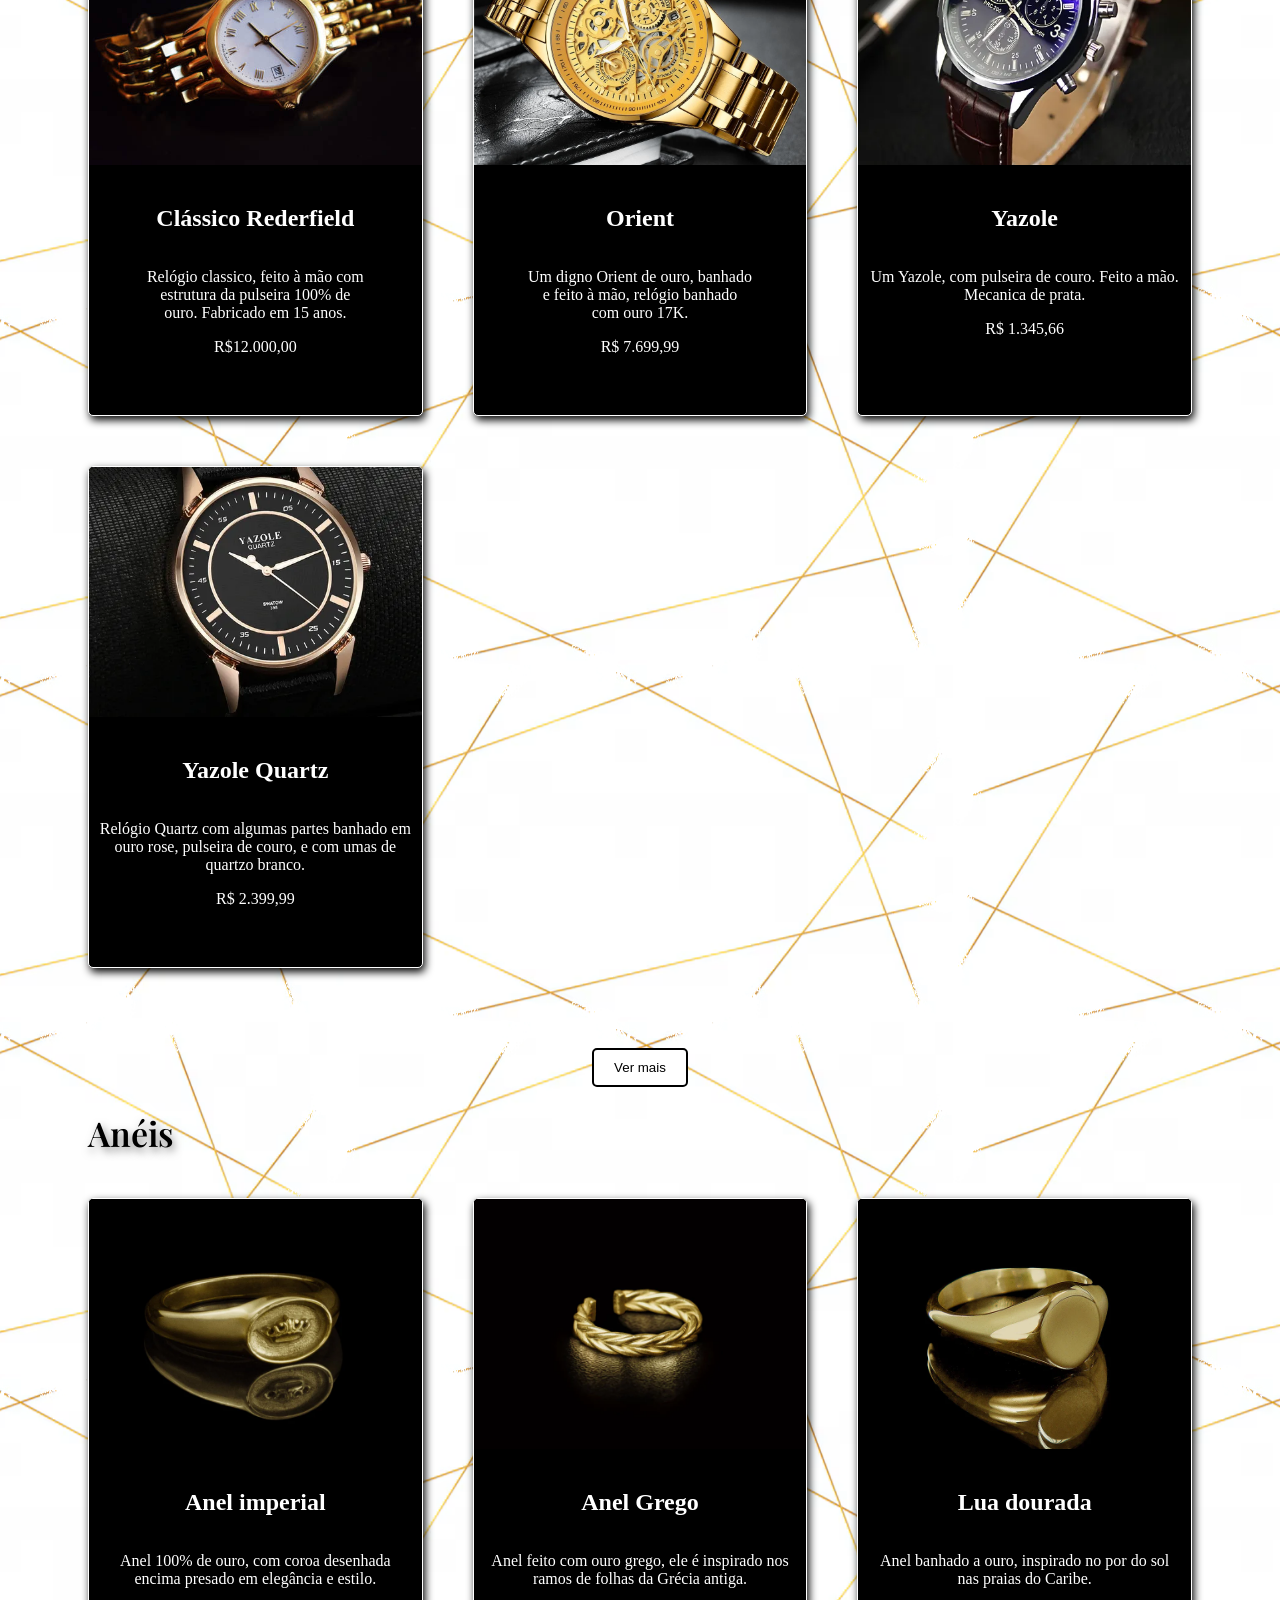
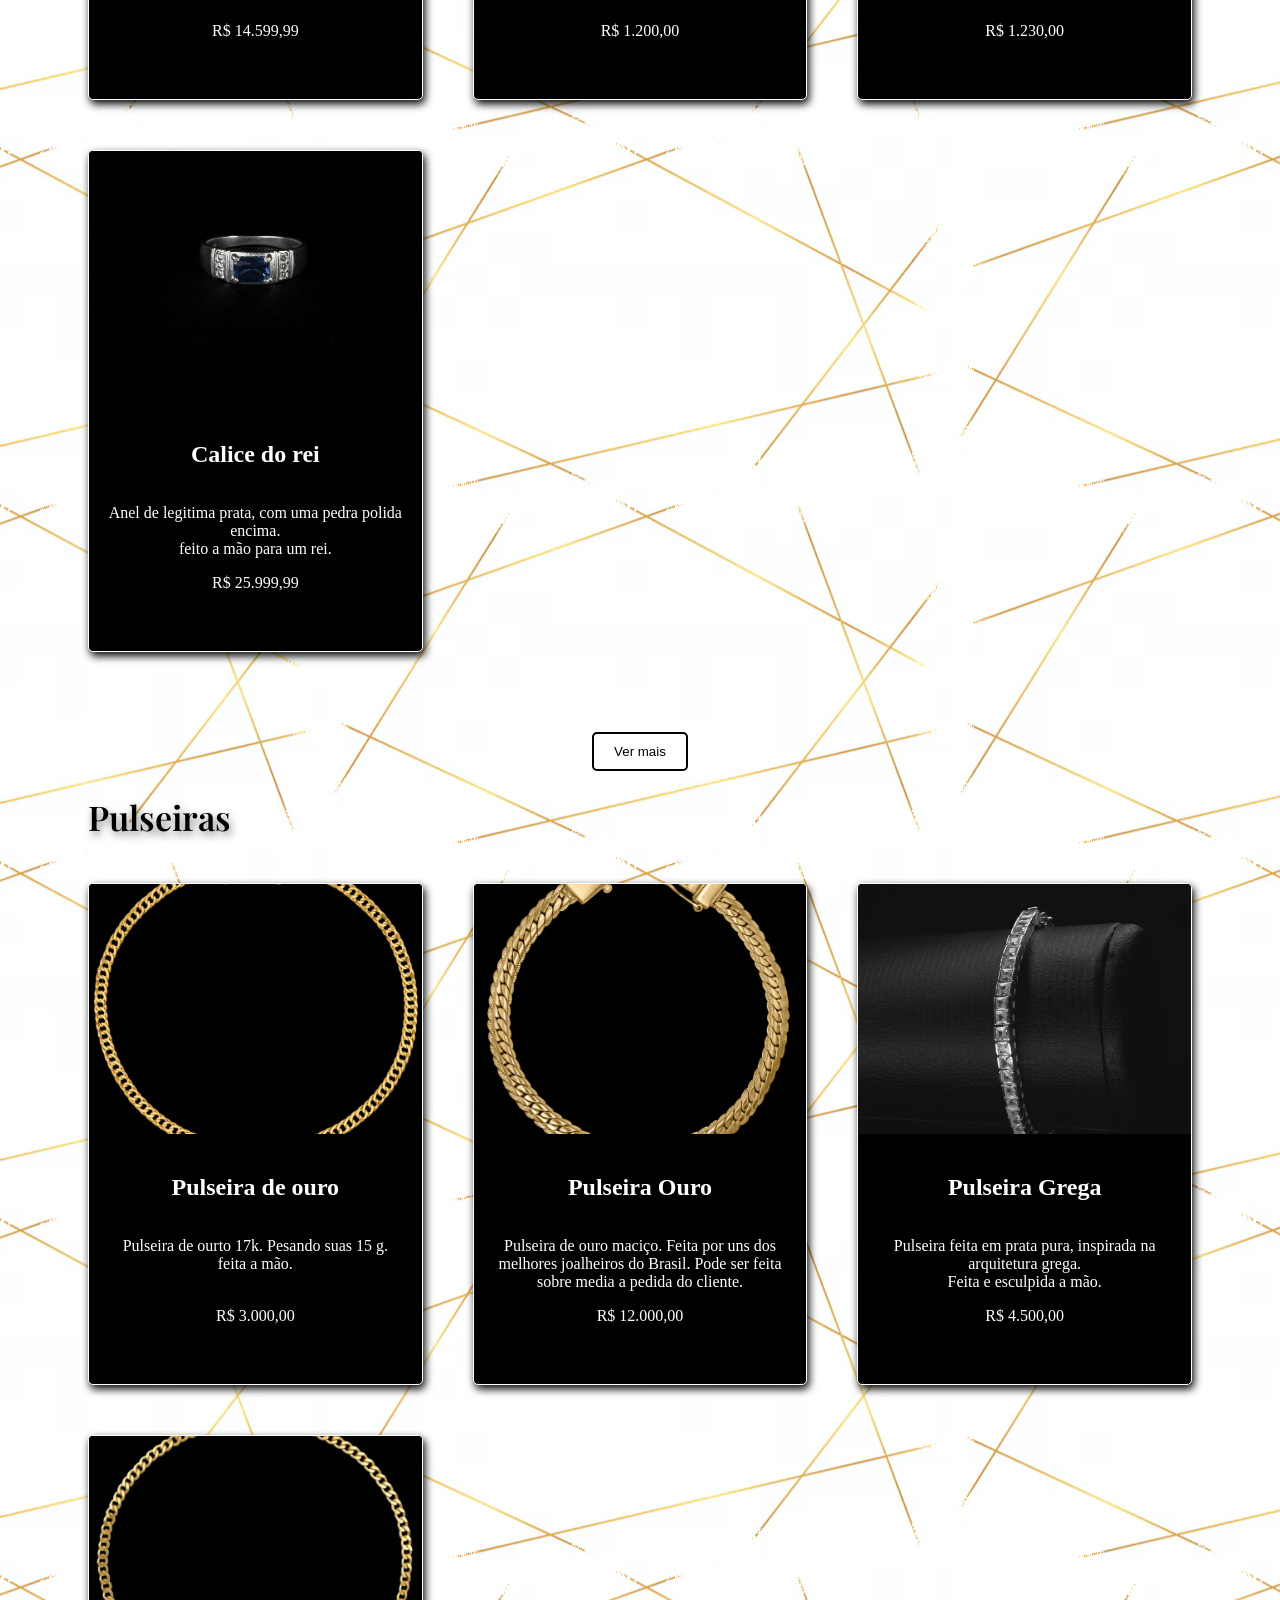
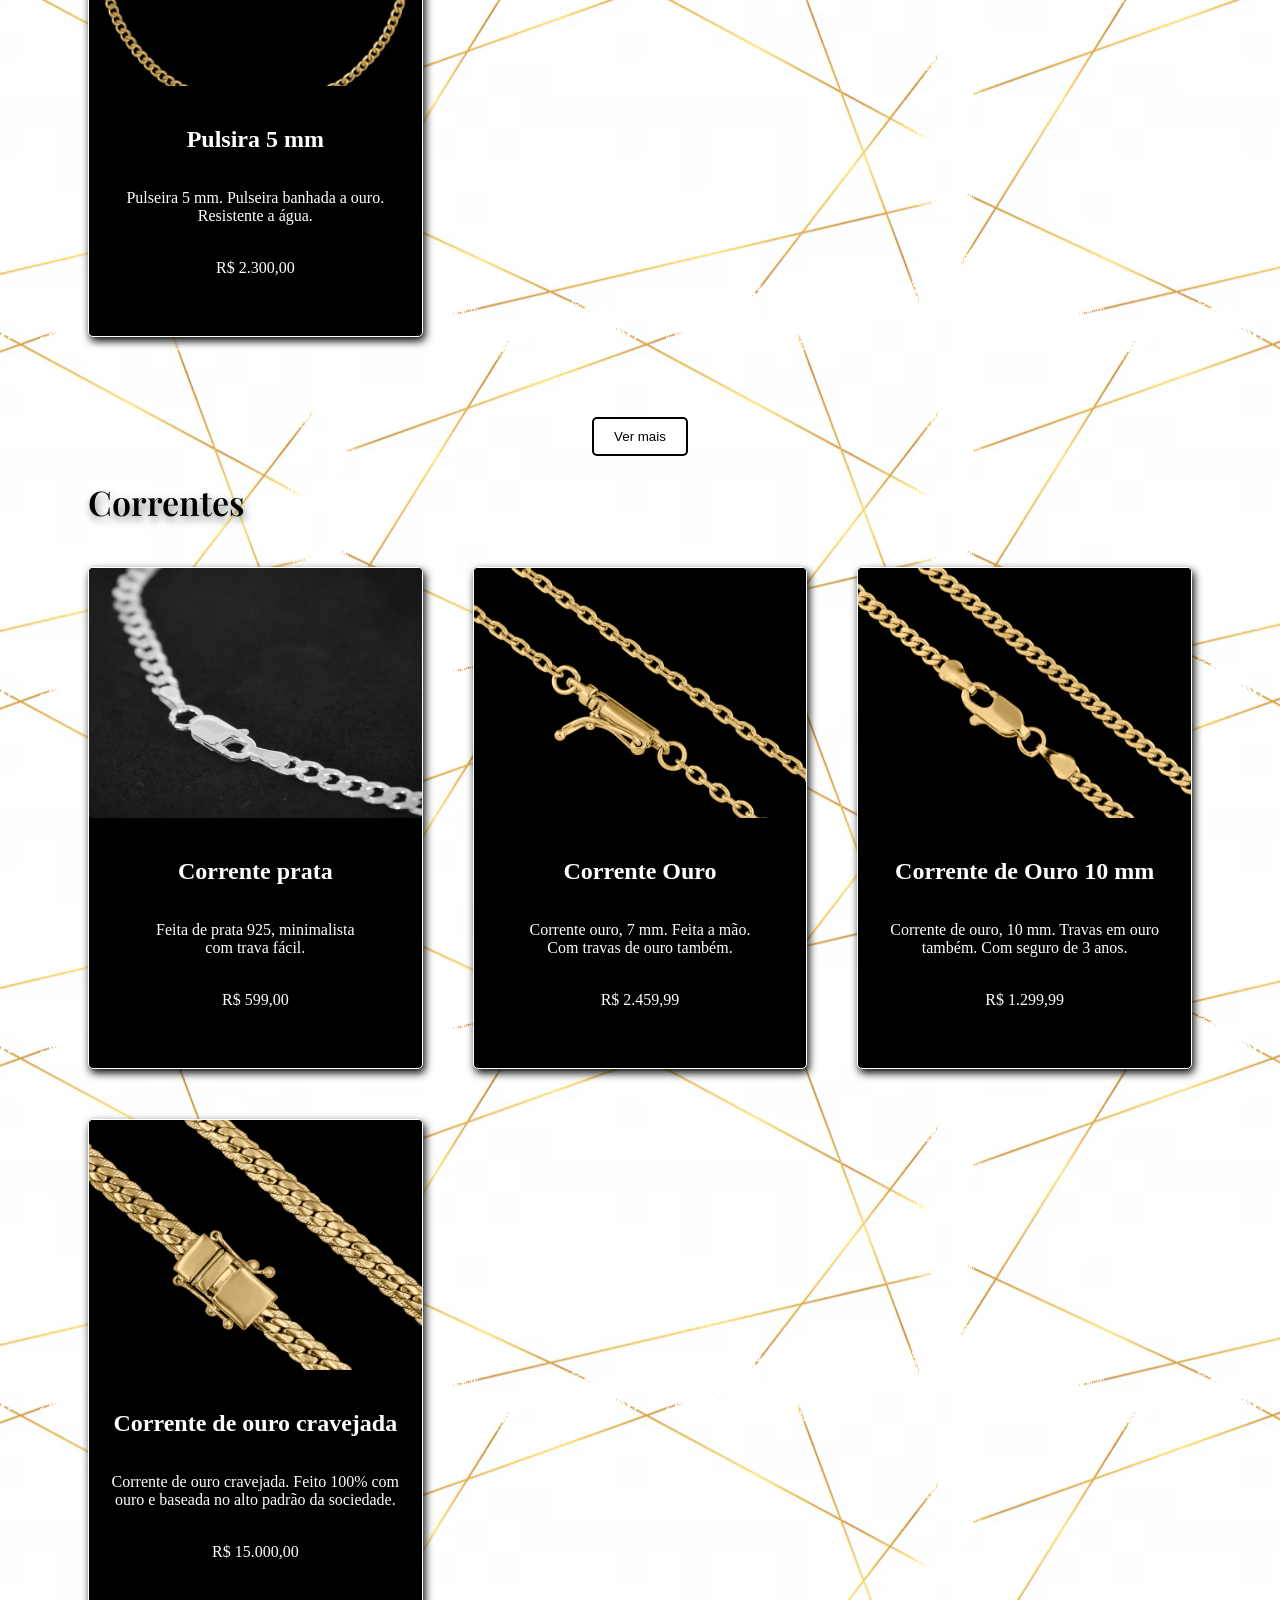
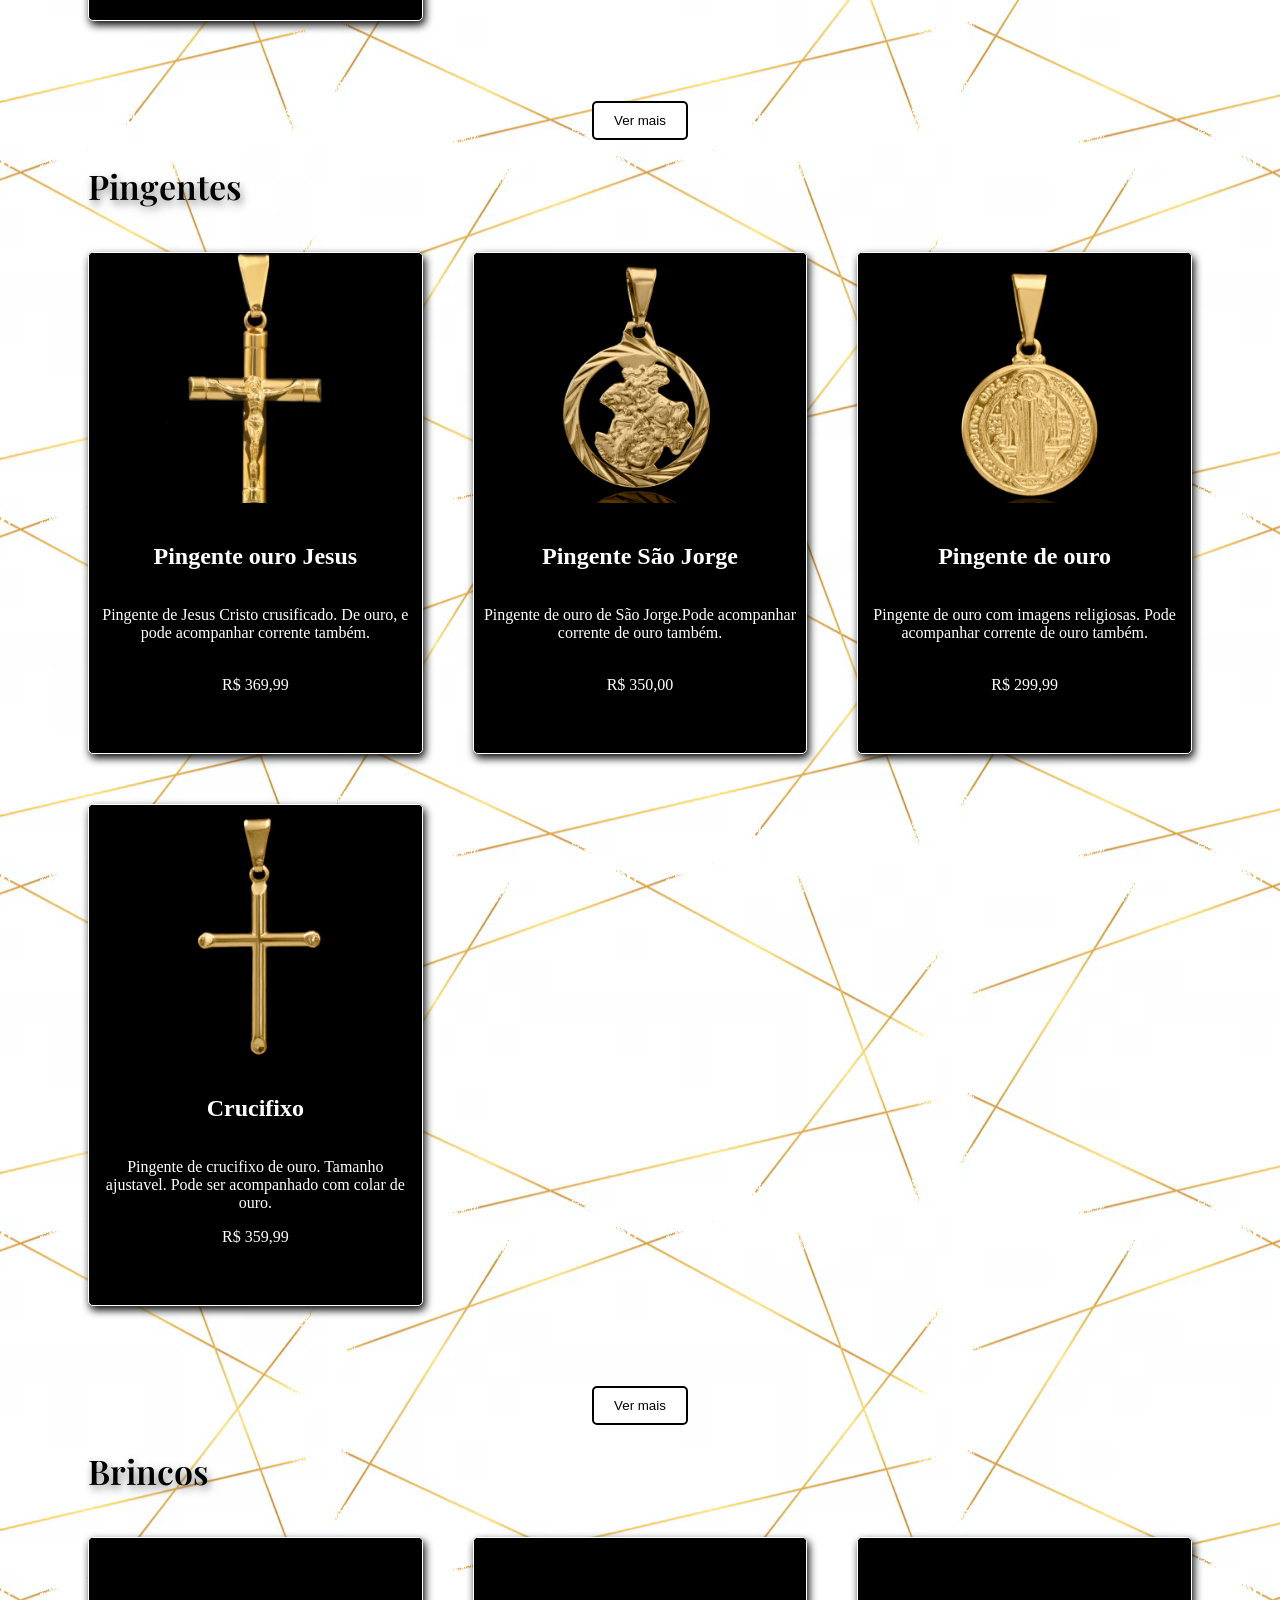
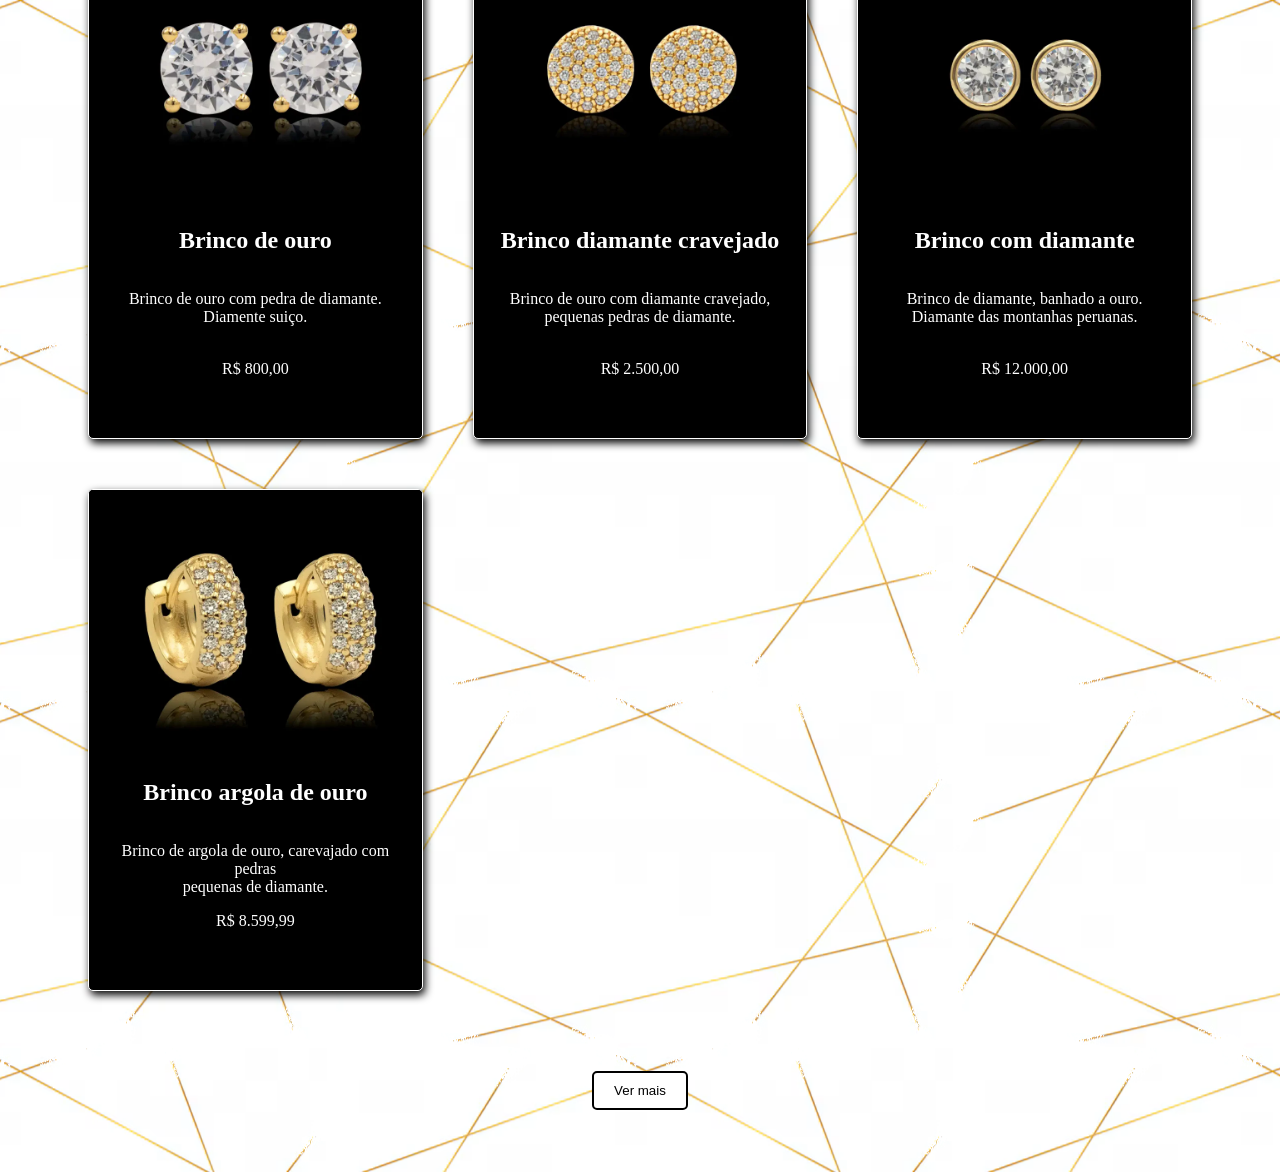
==== commit de9d853f: "Add files via upload Segundo commit, o site será lançado." ====
--- a/Emna&Jonno/jonno.html
+++ b/Emna&Jonno/jonno.html
@@ -389,11 +389,11 @@
 
             <div class="box" id="pulseiras">
                 <div class="box-img">
-                    <img src="img/JonnoRay-img/pulseira ouro 3.webp" alt="">
+                    <img src="img/JonnoRay-img/pulseira prata 3.webp" alt="">
                 </div>
                 <div class="box-info">
                     <h2>Pulseira Grega </h2>
-                    <p>Pulseira banhada a ouro, inspirada na arquitetura grega. <br>
+                    <p>Pulseira feita em prata pura, inspirada na arquitetura grega. <br>
                          Feita e esculpida a mão.</p>
                     <span>R$ 4.500,00</span>
                     <button class="b-comprar">Comprar</button>
@@ -473,12 +473,12 @@
         <section class="produtos" id="correntes">
             <div class="box" id="correntes">
                 <div class="box-img">
-                    <img src="img/JonnoRay-img/colar ouro 1.webp" alt="">
-                </div>
-                <div class="box-info">
-                    <h2>Corrente ouro 5mm</h2>
-                    <p>Banhada a ouro Grego. colar de 5 mm. <br>Com trava fácil.</p><br>
-                    <span>R$ 1.500,00</span>
+                    <img src="img/JonnoRay-img/colar prata 5.webp" alt="">
+                </div>
+                <div class="box-info">
+                    <h2>Corrente prata</h2>
+                    <p>Feita de prata 925, minimalista <br>com trava fácil.</p><br>
+                    <span>R$ 599,00</span>
                     <button class="b-comprar">Comprar</button>
                 </div>
             </div>
